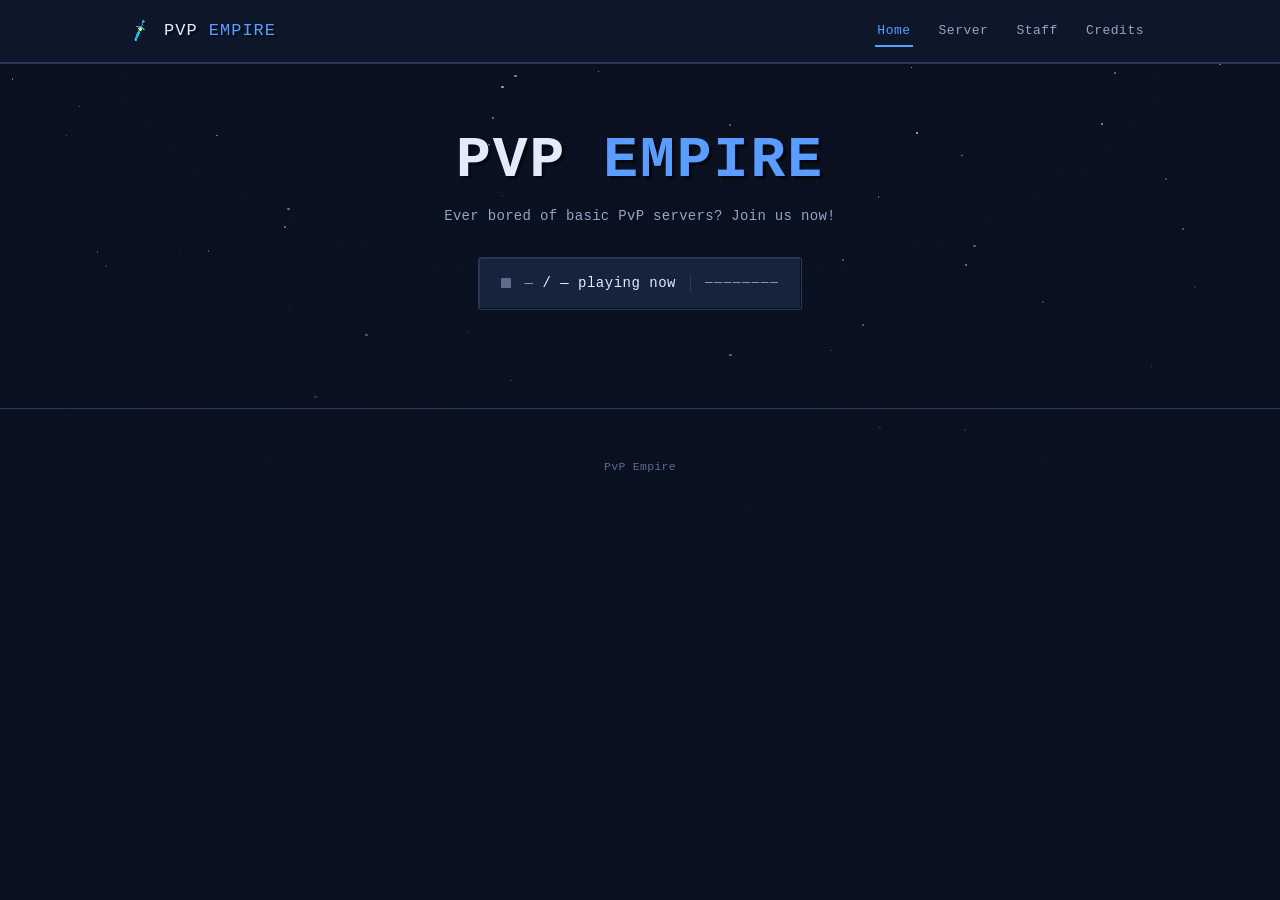
==== index.html @ 97fe82ff "a" ====
<!DOCTYPE html>
<html lang="en">
<head>
<meta charset="UTF-8">
<meta name="viewport" content="width=device-width, initial-scale=1.0">
<title>PvP Empire</title>
<meta name="description" content="PvP Empire">
<link rel="stylesheet" href="style.css">
</head>
<body>

<div class="bg-field" aria-hidden="true"></div>
<div class="bg-stars" id="bg-stars" aria-hidden="true"></div>
<div class="bg-vignette" aria-hidden="true"></div>

<header class="site-header">
  <div class="header-inner">
    <a href="#top" class="brand">
      <img src="assets/pvpempire.png" alt="PvP Empire" class="brand-logo" onerror="this.style.display='none'">
      <span class="brand-name">PVP <em>EMPIRE</em></span>
    </a>
    <nav class="site-nav">
      <a href="#top" data-page="top">Home</a>
      <a href="#server" data-page="server">Server</a>
      <a href="#staff" data-page="staff">Staff</a>
      <a href="#credits" data-page="credits">Credits</a>
    </nav>
  </div>
</header>

<main>

  <!-- ===== Hero ===== -->
  <section class="hero page-section" id="top">
    <div class="hero-inner">
      <h1 class="hero-title anim-drop anim-drop-1">PVP <em>EMPIRE</em></h1>
      <p class="hero-sub anim-drop anim-drop-2">Ever bored of basic PvP servers? Join us now!</p>

      <div class="hero-status slot anim-drop anim-drop-3">
        <span class="status-dot" id="hero-status-dot"></span>
        <span class="hero-status-text">
          <span class="count" id="hero-players">&mdash;</span> / <span id="hero-max">&mdash;</span> playing now
        </span>
        <span class="hero-status-divider"></span>
        <code id="hero-server-code">&mdash;&mdash;&mdash;&mdash;&mdash;&mdash;&mdash;&mdash;</code>
      </div>
    </div>

    <div class="hero-showcase slot anim-drop anim-drop-3" id="hero-showcase">
      <img src="assets/server.png" alt="Screenshot of the PvP Empire server" class="hero-showcase-img"
           onerror="this.closest('#hero-showcase').style.display='none'">
    </div>
  </section>


  <!-- ===== Server ===== -->
  <section class="section page-section" id="server">
    <h2 class="page-title">Server <em>Details</em></h2>
    <p class="page-sub"> </p>

    <div class="server-card slot" id="server-card">
      <div class="server-card-top">
        <div class="server-card-id">
          <span class="label">SERVER CODE</span>
          <div class="code-row">
            <code id="server-code">&mdash;&mdash;&mdash;&mdash;&mdash;&mdash;&mdash;&mdash;</code>
            <button class="copy-btn" id="copy-code-btn" title="Copy server code" type="button">&#10697;</button>
          </div>
        </div>
        <div id="status-pill"><span class="pill">Loading&hellip;</span></div>
      </div>

      <h3 class="server-name" id="server-name">Fetching server&hellip;</h3>

      <div class="server-stats">
        <div class="stat slot">
          <span class="stat-label">PLAYERS</span>
          <span class="stat-value"><span id="stat-players">0</span> / <span id="stat-max">0</span></span>
          <div class="stat-bar"><div class="stat-bar-fill" id="stat-bar-fill"></div></div>
        </div>
        <div class="stat slot">
          <span class="stat-label">ADMIN</span>
          <span class="stat-value" id="stat-admin">&mdash;</span>
        </div>
      </div>

      <p class="server-desc" id="server-desc">Loading description&hellip;</p>

      <div class="server-card-actions">
        <button class="btn btn--primary" id="list-players-btn" type="button">
          <img src="assets/players_online.png" alt="" class="btn-icon" onerror="this.style.display='none'">
          List Players
        </button>
        <button class="btn btn--ghost" id="refresh-btn" type="button">&#8635; Refresh</button>
        <a class="btn btn--ghost" id="discord-link" href="#" target="_blank" rel="noopener" hidden>Discord &#8599;</a>
      </div>
    </div>
  </section>

  <!-- ===== Staff ===== -->
  <section class="section page-section" id="staff">
    <h2 class="page-title">Admins &amp; <em>Staff</em></h2>
    <div class="staff-grid" id="staff-grid">
      <div class="staff-loading">Loading staff roster&hellip;</div>
    </div>
  </section>

  <!-- ===== Credits ===== -->
  <section class="section page-section" id="credits">
    <h2 class="page-title"><em>Credits</em></h2>
    <ul class="credits-list" id="credits-list">
      <li class="slot"><span class="credits-role">Loading</span><span class="credits-name">&hellip;</span></li>
    </ul>
  </section>

</main>

<footer class="site-footer">
  <p>PvP Empire</p>
</footer>

<!-- ===== Player List Modal ===== -->
<div class="modal-backdrop" id="players-modal" hidden>
  <div class="players-panel" role="dialog" aria-modal="true" aria-labelledby="players-panel-title">
    <div class="players-panel-header">
      <img src="assets/players_online.png" alt="" class="players-panel-icon" onerror="this.style.display='none'">
      <span class="players-panel-title" id="players-panel-title">Players online:</span>
      <span class="players-panel-count">
        <span id="players-count-online">0</span> <span class="count-sep">/</span> <span id="players-count-max">0</span>
      </span>
      <button class="players-panel-close" id="players-close-btn" type="button" aria-label="Close">&#10005;</button>
    </div>
    <div class="players-panel-body" id="players-panel-body">
      <div class="players-loading">Loading players&hellip;</div>
    </div>
  </div>
</div>

<script>
/* ============================================================
   PVP EMPIRE — SITE CONFIG
   Change SERVER_CODE below and the entire site follows.
   ============================================================ */
const CONFIG = {
  // The one value to rule them all — change your server here
  SERVER_CODE: "OSUMUJVE",

  SERVERLIST_API: "https://multicraft-production.up.railway.app/",
  LIST_PLAYERS_API: "https://multicraft-production.up.railway.app/proxy/list-players/",

  ADMINS_JSON: "data/admins.json",
  CREDITS_JSON: "data/credits.json",

  SKIN_PATH: "assets/skins/",
  GENDER_ICONS: {
    "": "assets/gender_boy.png",
    "male": "assets/gender_boy.png",
    "female": "assets/gender_girl.png",
    "admin": "assets/gender_admin.png",
    "staff": "assets/gender_staff.png"
  },
};

const ESC = "\u001b";

/* ---------- tiny helpers ---------- */
function $(sel) { return document.querySelector(sel); }
function $id(id) { return document.getElementById(id); }
function setText(id, text) { const el = $id(id); if (el) el.textContent = text; }
function setHTML(id, html) { const el = $id(id); if (el) el.innerHTML = html; }

function escapeHtml(str) {
  return String(str)
    .replace(/&/g, "&amp;").replace(/</g, "&lt;").replace(/>/g, "&gt;")
    .replace(/"/g, "&quot;").replace(/'/g, "&#39;");
}
function cssColor(name) {
  if (!name) return "inherit";
  return name.startsWith("#") ? name : name.toLowerCase();
}

/* ---------- MultiCraft tag parser ---------- */
function parseTag(tagStr) {
  if (!tagStr) return { premium: false, segments: [] };
  let premium = false;
  let rest = tagStr;
  const firstEsc = tagStr.indexOf(ESC);
  if (firstEsc > 0) {
    premium = true;
    rest = tagStr.slice(firstEsc);
  }
  const segments = [];
  const regex = new RegExp(ESC.replace(/[\\^$.*+?()[\]{}|]/g, "\\$&") + "\\(c@([^)]+)\\)([^" + ESC + "]*)", "g");
  let match, matched = false;
  while ((match = regex.exec(rest)) !== null) {
    matched = true;
    segments.push({ color: match[1], text: match[2] });
  }
  if (!matched && rest) segments.push({ color: null, text: rest });
  return { premium, segments };
}

function renderTagHtml(tagStr, fallbackName) {
  const { premium, segments } = parseTag(tagStr);
  let html = "";
   if (premium) {
    html += `<span class="player-premium-icon" title="Premium">💎</span>`;
   }
  if (segments.length) {
    for (const seg of segments) {
      const color = cssColor(seg.color);
      html += `<span style="color:${color}">${escapeHtml(seg.text)}</span>`;
    }
  } else {
    html += `<span class="player-name-plain">${escapeHtml(fallbackName || "")}</span>`;
  }
  return html;
}

function genderIcon(gender) {
  return CONFIG.GENDER_ICONS[gender] || CONFIG.GENDER_ICONS[""];
}

/* ==========================================================
   SERVER DATA — fetch once, render wherever the page has slots
   ========================================================== */
async function fetchServerData() {
  const res = await fetch(CONFIG.SERVERLIST_API, { cache: "no-store" });
  if (!res.ok) throw new Error("Bad response " + res.status);
  const data = await res.json();

  let server = data.favorites && data.favorites[CONFIG.SERVER_CODE];
  if (!server && Array.isArray(data.nearby)) {
    server = data.nearby.find(s => s.server_id === CONFIG.SERVER_CODE);
  }
  return server || null;
}

/* Renders into whatever hero / server-card elements exist on the
   current page — every setter is a no-op if the element is absent,
   so the same function works on index.html and server.html. */
function renderServer(server) {
  if (!server) {
    setText("server-name", "Server not found");
    setText("server-desc", `No server matching code "${CONFIG.SERVER_CODE}" was found.`);
    setHTML("status-pill", `<span class="pill pill--offline"><span class="pill-dot"></span>Offline</span>`);
    setText("hero-status-copy", "Server offline");
    return;
  }

  setText("server-code", server.server_id || CONFIG.SERVER_CODE);
  setText("hero-server-code", server.server_id || CONFIG.SERVER_CODE);
  setText("server-name", server.server_name || "Unnamed Server");
  setText("hero-server-name", server.server_name || "");
  setText("server-desc", server.description || "");

  const online = !!server.online && !server.suspended;
  const pillHtml = online
    ? `<span class="pill pill--online"><span class="pill-dot"></span>Online</span>`
    : `<span class="pill pill--offline"><span class="pill-dot"></span>Offline</span>`;
  setHTML("status-pill", pillHtml);
  setHTML("hero-status-pill", pillHtml);

  const players = server.connected_players ?? 0;
  const max = server.max_players ?? 0;
  setText("stat-players", players);
  setText("stat-max", max);
  setText("hero-players", players);
  setText("hero-max", max);
  const bar = $id("stat-bar-fill");
  if (bar) bar.style.width = max ? Math.min(100, (players / max) * 100) + "%" : "0%";

  setText("stat-admin", server.admin_name || "\u2014");
  setText("credits-owner", server.admin_name || "\u2014");

  const dot = $id("hero-status-dot");
  if (dot) dot.className = "status-dot " + (online ? "is-online" : "is-offline");

  const discordBtn = $id("discord-link");
  if (discordBtn) {
    if (server.url) { discordBtn.href = server.url; discordBtn.hidden = false; }
    else { discordBtn.hidden = true; }
  }

  const maxOut = $id("players-count-max");
  if (maxOut) maxOut.textContent = max;
}

async function loadServer() {
  try {
    const server = await fetchServerData();
    renderServer(server);
    return server;
  } catch (err) {
    console.error("Failed to fetch server list:", err);
    setText("server-name", "Unable to load server");
    setText("server-desc", "Could not reach the server list API. Try refreshing in a moment.");
    setHTML("status-pill", `<span class="pill pill--offline"><span class="pill-dot"></span>Offline</span>`);
    return null;
  }
}

/* ==========================================================
   PLAYER LIST (modal — server.html)
   ========================================================== */
async function fetchPlayers() {
  const body = $id("players-panel-body");
  if (!body) return;
  body.innerHTML = `<div class="players-loading">Loading players\u2026</div>`;
  try {
    const res = await fetch(CONFIG.LIST_PLAYERS_API + encodeURIComponent(CONFIG.SERVER_CODE), { cache: "no-store" });
    if (!res.ok) throw new Error("Bad response " + res.status);
    const data = await res.json();
    renderPlayers(data);
  } catch (err) {
    console.error("Failed to fetch players:", err);
    body.innerHTML = `<div class="players-error">Unable to load players right now. Please try again.</div>`;
  }
}

function renderPlayers(data) {
  const body = $id("players-panel-body");
  const players = Array.isArray(data.players) ? data.players : [];
  setText("players-count-online", players.length);
  setText("players-count-max", data.max_players ?? "\u2014");

  if (!players.length) {
    body.innerHTML = `<div class="players-empty">No players online right now.</div>`;
    return;
  }

  body.innerHTML = players.map(p => {
    const icon = genderIcon(p.gender);
    const tagHtml = p.tag ? renderTagHtml(p.tag, p.name) : `<span class="player-name-plain">${escapeHtml(p.name)}</span>`;
    return `
      <div class="player-row">
        <img class="player-gender-icon" src="${icon}" alt="" onerror="this.style.visibility='hidden'">
        <span class="player-tag-wrap">${tagHtml}</span>
      </div>`;
  }).join("");
}

function openPlayersModal() {
  const modal = $id("players-modal");
  if (!modal) return;
  modal.hidden = false;
  document.body.style.overflow = "hidden";
  fetchPlayers();
}
function closePlayersModal() {
  const modal = $id("players-modal");
  if (!modal) return;
  modal.hidden = true;
  document.body.style.overflow = "";
}

/* ==========================================================
   STAFF ROSTER (staff.html)
   ========================================================== */
async function loadStaff() {
  const grid = $id("staff-grid");
  if (!grid) return;
  try {
    const res = await fetch(CONFIG.ADMINS_JSON, { cache: "no-store" });
    if (!res.ok) throw new Error("Bad response " + res.status);
    const admins = await res.json();

    if (!Array.isArray(admins) || !admins.length) {
      grid.innerHTML = `<div class="staff-loading">No staff listed yet.</div>`;
      return;
    }

    grid.innerHTML = admins.map((a, i) => {
      const username = a.username || "";
      const skin = CONFIG.SKIN_PATH + username.toLowerCase() + ".png";
      return `
        <div class="staff-card slot reveal" style="transition-delay:${i * 60}ms">
          <img class="staff-skin" src="${skin}" alt="${escapeHtml(username)} skin"
               onerror="this.remove();">
          <div class="staff-name">${escapeHtml(username)}</div>
          <span class="staff-rank">${escapeHtml(a.rank || "Staff")}</span>
        </div>`;
    }).join("");
    observeReveals();
  } catch (err) {
    console.error("Failed to load staff roster:", err);
    grid.innerHTML = `<div class="staff-loading">Unable to load staff roster.</div>`;
  }
}

/* ==========================================================
   CREDITS (credits.html) — sourced from data/credits.json
   ========================================================== */
async function loadCredits() {
  const list = $id("credits-list");
  if (!list) return;
  try {
    const res = await fetch(CONFIG.CREDITS_JSON, { cache: "no-store" });
    if (!res.ok) throw new Error("Bad response " + res.status);
    const credits = await res.json();

    list.innerHTML = credits.map((c, i) => `
      <li class="slot reveal" style="transition-delay:${i * 60}ms">
        <span class="credits-role">${escapeHtml(c.role || "")}</span>
        <span class="credits-name" id="${c.dynamic === "owner" ? "credits-owner" : ""}">${escapeHtml(c.name || "\u2014")}</span>
      </li>`).join("");
    observeReveals();

    // Fill any "dynamic: owner" entry with the live admin name.
    if (credits.some(c => c.dynamic === "owner")) {
      const server = await fetchServerData().catch(() => null);
      if (server) setText("credits-owner", server.admin_name || "\u2014");
    }
  } catch (err) {
    console.error("Failed to load credits:", err);
    list.innerHTML = `<li class="slot"><span class="credits-role">Error</span><span class="credits-name">Unable to load credits.json</span></li>`;
  }
}

/* ==========================================================
   SCROLL-REVEAL ANIMATION
   ========================================================== */
let revealObserver;
function observeReveals() {
  if (!revealObserver) {
    revealObserver = new IntersectionObserver((entries) => {
      entries.forEach(entry => {
        if (entry.isIntersecting) {
          entry.target.classList.add("is-visible");
          revealObserver.unobserve(entry.target);
        }
      });
    }, { threshold: 0.15 });
  }
  document.querySelectorAll(".reveal:not(.is-visible)").forEach(el => revealObserver.observe(el));
}

/* ==========================================================
   ROUTER — only one section (page) is visible at a time
   ========================================================== */
const PAGES = ["top", "server", "staff", "credits"];

function showPage(page) {
  if (!PAGES.includes(page)) page = "top";

  document.querySelectorAll(".page-section").forEach(sec => {
    sec.classList.toggle("is-active", sec.id === page);
  });
  document.querySelectorAll(".site-nav a").forEach(a => {
    a.classList.toggle("is-active", a.dataset.page === page);
  });

  window.scrollTo({ top: 0 });
  observeReveals();
}

function initRouter() {
  const route = () => showPage((location.hash || "#top").slice(1));
  window.addEventListener("hashchange", route);
  route();
}

/* ==========================================================
   STAR BACKGROUND
   ========================================================== */
function initStars() {
  const field = $id("bg-stars");
  if (!field) return;
  const reduceMotion = window.matchMedia("(prefers-reduced-motion: reduce)").matches;
  const count = 110;
  let html = "";
  for (let i = 0; i < count; i++) {
    const x = (Math.random() * 100).toFixed(2);
    const y = (Math.random() * 100).toFixed(2);
    const size = (Math.random() * 1.6 + 0.8).toFixed(2);
    const opacity = (Math.random() * 0.5 + 0.35).toFixed(2);
    const delay = (Math.random() * 5).toFixed(2);
    const dur = (Math.random() * 3 + 2.5).toFixed(2);
    html += `<span class="star${reduceMotion ? "" : " star--twinkle"}" style="left:${x}%;top:${y}%;width:${size}px;height:${size}px;opacity:${opacity};${reduceMotion ? "" : `animation-delay:${delay}s;animation-duration:${dur}s;`}"></span>`;
  }
  field.innerHTML = html;
}

/* ==========================================================
   UI WIRING
   ========================================================== */
function init() {
  initRouter();
  initStars();
  observeReveals();

  const listBtn = $id("list-players-btn");
  if (listBtn) listBtn.addEventListener("click", openPlayersModal);

  const closeBtn = $id("players-close-btn");
  if (closeBtn) closeBtn.addEventListener("click", closePlayersModal);

  const modal = $id("players-modal");
  if (modal) modal.addEventListener("click", (e) => { if (e.target.id === "players-modal") closePlayersModal(); });

  document.addEventListener("keydown", (e) => { if (e.key === "Escape") closePlayersModal(); });

  const refreshBtn = $id("refresh-btn");

  if (refreshBtn) {
      refreshBtn.addEventListener("click", async () => {
        refreshBtn.disabled = true;
        refreshBtn.innerHTML = "⟳ Refreshing...";

        try {
            await loadServer();
        } catch (e) {
            console.error(e);
        }

        refreshBtn.innerHTML = "⟳ Refresh";
        refreshBtn.disabled = false;
    });
  }

  const copyBtn = $id("copy-code-btn");
  if (copyBtn) {
    copyBtn.addEventListener("click", () => {
      navigator.clipboard?.writeText(CONFIG.SERVER_CODE).then(() => {
        const original = copyBtn.textContent;
        copyBtn.textContent = "\u2713";
        setTimeout(() => (copyBtn.textContent = original), 1200);
      });
    });
  }

  // Each page only has the elements relevant to it — loadServer()
  // and the others all no-op gracefully where their targets are absent.
  if ($id("server-name") || $id("hero-status-dot")) loadServer();
  if ($id("staff-grid")) loadStaff();
  if ($id("credits-list")) loadCredits();
}

document.addEventListener("DOMContentLoaded", init);

</script>
</body>
</html>
---- style.css ----
/* ==========================================================
   PVP EMPIRE — THEME
   Design language: flat game-UI (inventory slots, hard pixel
   shadows, small radii) instead of glass panels / neon glow.
   Palette pulls from ore & block colors: obsidian, gold, emerald,
   redstone — not a generic dark-mode gradient.
   ========================================================== */

@font-face {
  font-family: "MultiCraftFont";
  src: url("assets/MultiCraftFont.ttf") format("truetype");
  font-display: swap;
}

:root {
  /* --- palette: dark blue / steel / emerald / redstone --- */
  --bg: #0a1120;
  --bg-2: #0e1729;
  --panel: #131f38;
  --panel-2: #17253f;
  --slot: #17233d;
  --slot-hover: #1e2d4d;

  --border: #28395c;
  --border-light: #3c5382;
  --bevel-light: rgba(255, 255, 255, 0.08);
  --bevel-dark: rgba(0, 0, 0, 0.55);

  --gold: #5b9dff;
  --gold-dim: #3d6fc4;
  --emerald: #4fd18b;
  --redstone: #ff5c5c;

  --text: #e3ebfa;
  --text-dim: #93a5c4;
  --text-faint: #5c6c8c;

  --font-mc: "MultiCraftFont", "Courier New", monospace;

  --radius: 3px;
  --radius-lg: 4px;
}

* { box-sizing: border-box; }
html { scroll-behavior: smooth; }

body {
  margin: 0;
  background: var(--bg);
  color: var(--text);
  font-family: var(--font-mc);
  font-size: 15px;
  line-height: 1.7;
  letter-spacing: 0.3px;
  -webkit-font-smoothing: antialiased;
}

a { color: inherit; text-decoration: none; }
img { max-width: 100%; display: block; }
ul { margin: 0; padding: 0; list-style: none; }
button, input { font-family: var(--font-mc); cursor: pointer; }
h1, h2, h3, h4, p, code { font-family: var(--font-mc); }

@media (prefers-reduced-motion: reduce) {
  *, *::before, *::after { animation-duration: 0.001ms !important; transition-duration: 0.001ms !important; }
}

/* ---------- ambient background: static pixel-grid texture, no moving blobs ---------- */
.bg-field {
  position: fixed; inset: 0; z-index: -1;
  background:
    linear-gradient(var(--bg-2) 1px, transparent 1px),
    linear-gradient(90deg, var(--bg-2) 1px, transparent 1px),
    var(--bg);
  background-size: 24px 24px;
  opacity: 0.6;
}
.bg-stars {
  position: fixed; inset: 0; z-index: -1; overflow: hidden;
}
.star {
  position: absolute;
  background: var(--text);
  border-radius: 50%;
}
.star--twinkle { animation: twinkle ease-in-out infinite; }
@keyframes twinkle {
  0%, 100% { opacity: 0.15; }
  50% { opacity: 1; }
}

.bg-vignette {
  position: fixed; inset: 0; z-index: -1;
  background: radial-gradient(ellipse 80% 60% at 50% 0%, transparent 40%, var(--bg) 95%);
}

/* ---------- shared: inventory-slot bevel ---------- */
.slot {
  background: var(--slot);
  border: 1px solid var(--border);
  border-radius: var(--radius);
  box-shadow:
    inset 1px 1px 0 var(--bevel-light),
    inset -1px -1px 0 var(--bevel-dark);
}

/* ---------- header ---------- */
.site-header {
  position: sticky; top: 0; z-index: 40;
  background: var(--bg-2);
  border-bottom: 2px solid var(--border);
}
.header-inner {
  max-width: 1080px; margin: 0 auto; padding: 12px 24px;
  display: flex; align-items: center; justify-content: space-between;
}
.brand { display: flex; align-items: center; gap: 10px; }
.brand-logo {
  width: 30px; height: 30px;
  image-rendering: pixelated;
  border-radius: var(--radius);
}
.brand-name {
  font-size: 17px; letter-spacing: 1px; color: var(--text);
  text-shadow: 2px 2px 0 rgba(0,0,0,0.5);
}
.brand-name em { font-style: normal; color: var(--gold); }

.site-nav { display: flex; gap: 4px; }
.site-nav a {
  position: relative;
  font-size: 13px; letter-spacing: 0.5px; color: var(--text-dim);
  padding: 8px 12px; border-radius: var(--radius);
  transition: color 0.15s, background 0.15s;
}
.site-nav a:hover { color: var(--text); background: var(--slot); }
.site-nav a.is-active { color: var(--gold); }
.site-nav a.is-active::after {
  content: ""; position: absolute; left: 10px; right: 10px; bottom: 3px; height: 2px;
  background: var(--gold);
}

/* ---------- reveal-on-scroll animation ---------- */
.reveal {
  opacity: 0; transform: translateY(14px);
  transition: opacity 0.5s ease, transform 0.5s ease;
}
.reveal.is-visible { opacity: 1; transform: none; }

@keyframes dropIn {
  from { opacity: 0; transform: translateY(-10px); }
  to { opacity: 1; transform: none; }
}
.anim-drop { animation: dropIn 0.5s ease both; }
.anim-drop-1 { animation-delay: 0.05s; }
.anim-drop-2 { animation-delay: 0.15s; }
.anim-drop-3 { animation-delay: 0.25s; }

/* ---------- hero (home) ---------- */
.hero { padding: 64px 24px 48px; text-align: center; }
.page-section { display: none; }
.page-section.is-active { display: block; }
.hero-inner { max-width: 640px; margin: 0 auto; }
.hero-title {
  font-size: clamp(36px, 8vw, 58px);
  margin: 0 0 10px; letter-spacing: 2px; line-height: 1.15;
  color: var(--text);
  text-shadow: 3px 3px 0 rgba(0,0,0,0.5);
}
.hero-title em { font-style: normal; color: var(--gold); }
.hero-sub { color: var(--text-dim); font-size: 14px; margin: 0 0 28px; }

.hero-status {
  display: inline-flex; align-items: center; gap: 14px;
  padding: 14px 22px; margin-bottom: 30px;
}
.status-dot {
  width: 10px; height: 10px; flex-shrink: 0; background: var(--text-faint);
  border-radius: 1px;
}
.status-dot.is-online { background: var(--emerald); animation: blink 2.2s steps(1) infinite; }
.status-dot.is-offline { background: var(--redstone); }
@keyframes blink { 0%, 60% { opacity: 1; } 30% { opacity: 0.4; } }

.hero-status-text { font-size: 14px; letter-spacing: 0.5px; }
.hero-status-text .count { color: var(--gold); }
.hero-status-divider { width: 1px; height: 18px; background: var(--border); }
#hero-server-code {
  font-size: 13px; color: var(--text-dim); letter-spacing: 1.5px;
}

/* ---------- server showcase image (home) ---------- */
.hero-showcase {
  max-width: 720px; margin: 0 auto; padding: 6px;
  transition: transform 0.2s ease;
}
.hero-showcase-img {
  width: 100%; display: block;
  border-radius: 2px;
  image-rendering: pixelated;
}
.hero-showcase:hover { transform: translateY(-3px); }

/* ---------- portal cards (home nav) ---------- */
.portals {
  max-width: 900px; margin: 0 auto; padding: 0 24px 64px;
  display: grid; grid-template-columns: repeat(3, 1fr); gap: 14px;
}
.portal-card {
  padding: 22px 18px;
  transition: transform 0.15s, background 0.15s;
}
.portal-card:hover { background: var(--slot-hover); transform: translateY(-2px); }
.portal-card:active { transform: translateY(0); }
.portal-mark { font-size: 22px; color: var(--gold); margin-bottom: 10px; }
.portal-title { font-size: 15px; margin-bottom: 6px; }
.portal-desc { font-size: 12.5px; color: var(--text-faint); line-height: 1.6; }

/* ---------- sections / page header ---------- */
.section { max-width: 900px; margin: 0 auto; padding: 44px 24px 64px; scroll-margin-top: 70px; }
.page-title {
  font-size: 26px; letter-spacing: 1px; margin: 0 0 6px;
  text-shadow: 2px 2px 0 rgba(0,0,0,0.5);
}
.page-title em { font-style: normal; color: var(--gold); }
.page-sub { color: var(--text-faint); font-size: 13px; margin: 0 0 30px; }

/* ---------- server card ---------- */
.server-card { padding: 24px; }
.server-card-top {
  display: flex; align-items: flex-start; justify-content: space-between; gap: 16px;
  flex-wrap: wrap; margin-bottom: 18px;
  padding-bottom: 18px; border-bottom: 1px solid var(--border);
}
.server-card-id .label { font-size: 10.5px; letter-spacing: 1.5px; color: var(--text-faint); }
.code-row { display: flex; align-items: center; gap: 8px; margin-top: 6px; }
#server-code {
  font-size: 16px; letter-spacing: 2px; color: var(--gold);
  background: var(--bg-2); border: 1px solid var(--border);
  padding: 6px 10px; border-radius: var(--radius);
}
.copy-btn {
  width: 32px; height: 32px; border-radius: var(--radius);
  background: var(--slot); border: 1px solid var(--border); color: var(--text-dim);
  font-size: 13px; transition: color 0.15s;
}
.copy-btn:hover { color: var(--gold); }
.copy-btn:active { transform: translateY(1px); }

/* status pill — only state now is online / offline */
.pill {
  font-size: 11.5px; font-weight: 400; padding: 6px 12px; border-radius: var(--radius);
  border: 1px solid var(--border); color: var(--text-dim);
  display: inline-flex; align-items: center; gap: 6px; letter-spacing: 0.5px;
}
.pill--online { color: var(--emerald); border-color: var(--emerald); }
.pill--offline { color: var(--redstone); border-color: var(--redstone); }
.pill-dot { width: 6px; height: 6px; border-radius: 50%; background: currentColor; }

.server-name { font-size: 21px; margin: 4px 0 18px; letter-spacing: 0.5px; }

.server-stats {
  display: grid; grid-template-columns: repeat(2, 1fr); gap: 12px;
  margin-bottom: 20px;
}
.stat { padding: 12px 14px; }
.stat-label { display: block; font-size: 10.5px; letter-spacing: 1px; color: var(--text-faint); margin-bottom: 6px; }
.stat-value { font-size: 15px; color: var(--text); }
.stat-bar { margin-top: 9px; height: 6px; border-radius: var(--radius); background: var(--bg-2); overflow: hidden; border: 1px solid var(--border); }
.stat-bar-fill { height: 100%; width: 0%; background: var(--gold-dim); transition: width 0.5s ease; }

.server-desc { color: var(--text-dim); white-space: pre-line; font-size: 13.5px; margin: 0 0 22px; }

.server-card-actions { display: flex; gap: 10px; flex-wrap: wrap; }
.btn {
  display: inline-flex; align-items: center; gap: 8px;
  padding: 11px 18px; border-radius: var(--radius); font-size: 13px; letter-spacing: 0.5px;
  border: 1px solid var(--border);
  transition: transform 0.1s, background 0.15s;
}
.btn-icon { width: 15px; height: 15px; }
.btn--primary {
  background: var(--gold-dim); color: #0a1120; border-color: var(--gold-dim);
  box-shadow: inset 1px 1px 0 rgba(255,255,255,0.25), inset -1px -1px 0 rgba(0,0,0,0.3);
}
.btn--primary:hover { background: var(--gold); }
.btn--ghost { background: var(--slot); color: var(--text-dim); }
.btn--ghost:hover { color: var(--text); background: var(--slot-hover); }
.btn:active { transform: translateY(1px); box-shadow: none; }

/* ---------- staff grid ---------- */
.staff-grid {
  display: grid; grid-template-columns: repeat(auto-fill, minmax(180px, 1fr)); gap: 14px;
}
.staff-loading, .players-loading, .players-empty, .players-error {
  color: var(--text-faint); font-size: 13px; padding: 20px 4px; grid-column: 1 / -1;
}
.staff-card {
  padding: 16px; text-align: center; transition: transform 0.15s, background 0.15s;
}
.staff-card:hover { transform: translateY(-2px); background: var(--slot-hover); }
.staff-skin {
  width: 96px; height: 96px; margin: 0 auto 14px; border-radius: var(--radius);
  object-fit: contain; background: var(--bg-2); border: 1px solid var(--border);
  image-rendering: pixelated;
}
.staff-name { font-size: 13.5px; margin-bottom: 6px; }
.staff-rank {
  display: inline-block; font-size: 10.5px; letter-spacing: 0.5px;
  color: var(--gold); background: var(--bg-2); border: 1px solid var(--border-light);
  border-radius: var(--radius); padding: 3px 9px;
}

/* ---------- credits ---------- */
.credits-list li {
  display: flex; justify-content: space-between; align-items: center;
  padding: 16px 18px; margin-bottom: 8px;
  font-size: 13.5px;
}
.credits-role { color: var(--text-faint); font-size: 11px; letter-spacing: 1px; }
.credits-name { color: var(--text); }

/* ---------- footer ---------- */
.site-footer {
  text-align: center; padding: 36px 24px 56px; color: var(--text-faint); font-size: 11.5px;
  border-top: 1px solid var(--border); margin-top: 20px;
}

/* ==========================================================
   PLAYER LIST MODAL
   ========================================================== */
.modal-backdrop {
  position: fixed; inset: 0; z-index: 100;
  background: rgba(10, 8, 5, 0.75);
  display: flex; align-items: center; justify-content: center;
  padding: 20px;
}
.modal-backdrop[hidden] { display: none; }

.players-panel {
  width: 100%; max-width: 400px;
  background: var(--panel);
  border: 1px solid var(--border-light);
  border-radius: var(--radius-lg);
  box-shadow: 4px 4px 0 rgba(0,0,0,0.45);
  overflow: hidden;
  animation: panelIn 0.16s ease-out;
}
@keyframes panelIn { from { opacity: 0; transform: translateY(6px); } to { opacity: 1; transform: none; } }

.players-panel-header {
  display: flex; align-items: center; gap: 10px;
  padding: 14px 14px 14px 14px;
  border-bottom: 1px solid var(--border);
  background: var(--bg-2);
}
.players-panel-icon { width: 22px; height: 22px; }
.players-panel-title { font-size: 14px; flex: 1; }
.players-panel-count { font-size: 13.5px; }
#players-count-online { color: var(--emerald); }
.count-sep { color: var(--text-faint); margin: 0 2px; }
#players-count-max { color: var(--text); }
.players-panel-close {
  width: 28px; height: 28px; border-radius: var(--radius); margin-left: 4px;
  background: var(--slot); border: 1px solid var(--border);
  color: var(--redstone); font-size: 12px;
  display: flex; align-items: center; justify-content: center;
  transition: background 0.15s;
}
.players-panel-close:hover { background: var(--slot-hover); }
.players-panel-close:active { transform: translateY(1px); }

.players-panel-body {
  max-height: 60vh; overflow-y: auto;
  padding: 10px;
  display: flex; flex-direction: column; gap: 8px;
}
.players-panel-body::-webkit-scrollbar { width: 8px; }
.players-panel-body::-webkit-scrollbar-thumb { background: var(--border-light); border-radius: 999px; }

.player-row {
  display: flex; align-items: center; gap: 10px;
  background: var(--slot);
  border: 1px solid var(--border);
  border-radius: var(--radius);
  padding: 10px 12px;
  font-size: 13px;
  transition: background 0.15s;
}
.player-row:hover { background: var(--slot-hover); }
.player-gender-icon { width: 18px; height: 18px; flex-shrink: 0; image-rendering: pixelated; }
.player-tag-wrap { white-space: nowrap; overflow: hidden; text-overflow: ellipsis; }
.player-premium-icon { width: 14px; height: 14px; vertical-align: -2px; margin-right: 2px; }
.player-name-plain { color: var(--text); }

/* ---------- responsive ---------- */
@media (max-width: 640px) {
  .server-stats { grid-template-columns: 1fr; }
  .portals { grid-template-columns: 1fr; }
  .server-card-top { flex-direction: column; }
  .site-nav { gap: 0; }
  .hero-status { flex-direction: column; gap: 8px; }
  .hero-status-divider { display: none; }
}
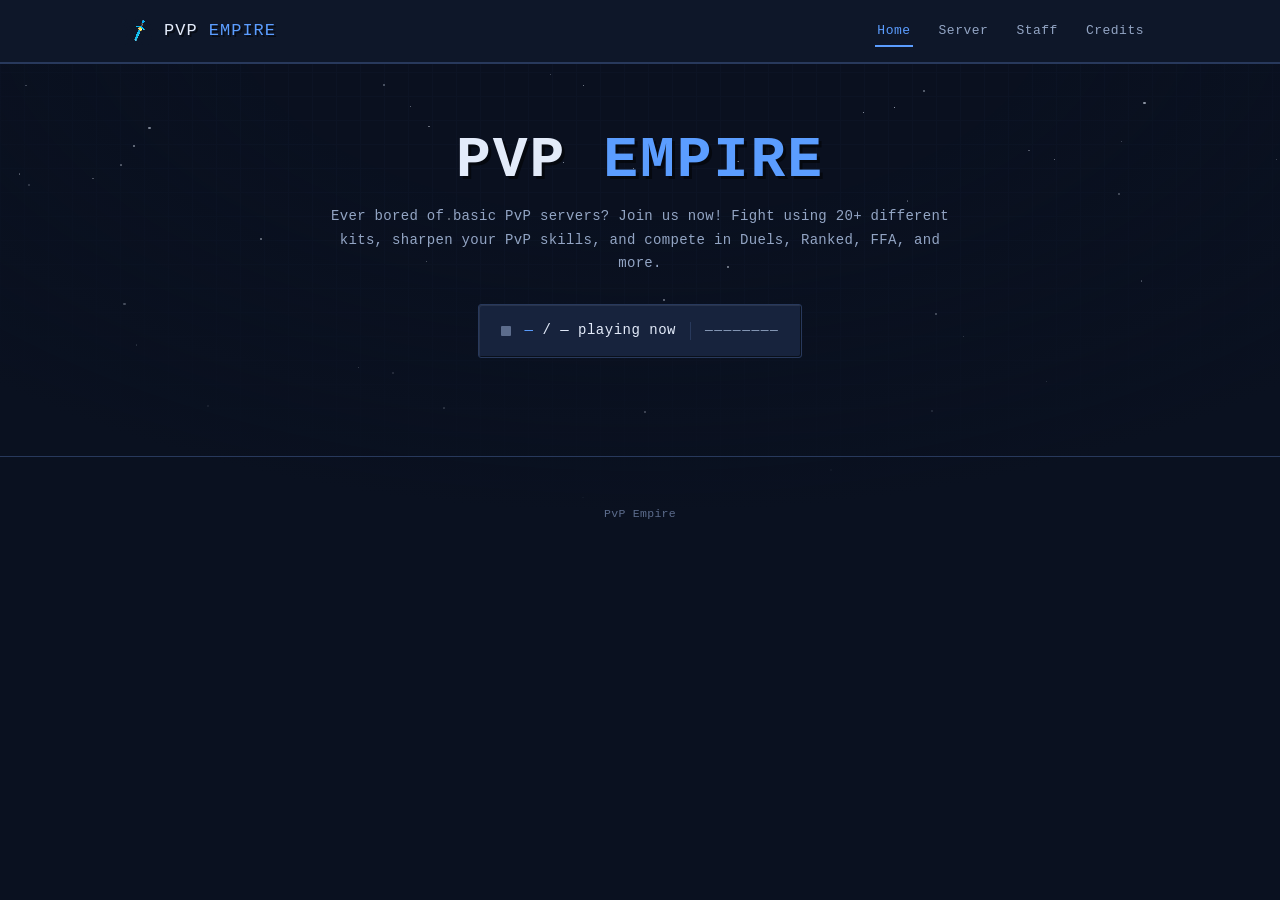
==== commit 0f3b190a: "Update index.html" ====
--- a/index.html
+++ b/index.html
@@ -34,7 +34,7 @@
   <section class="hero page-section" id="top">
     <div class="hero-inner">
       <h1 class="hero-title anim-drop anim-drop-1">PVP <em>EMPIRE</em></h1>
-      <p class="hero-sub anim-drop anim-drop-2">Ever bored of basic PvP servers? Join us now!</p>
+      <p class="hero-sub anim-drop anim-drop-2">Ever bored of basic PvP servers? Join us now! Fight using 20+ different kits, sharpen your PvP skills, and compete in Duels, Ranked, FFA, and more.</p>
 
       <div class="hero-status slot anim-drop anim-drop-3">
         <span class="status-dot" id="hero-status-dot"></span>
@@ -540,4 +540,4 @@
 
 </script>
 </body>
-</html>+</html>
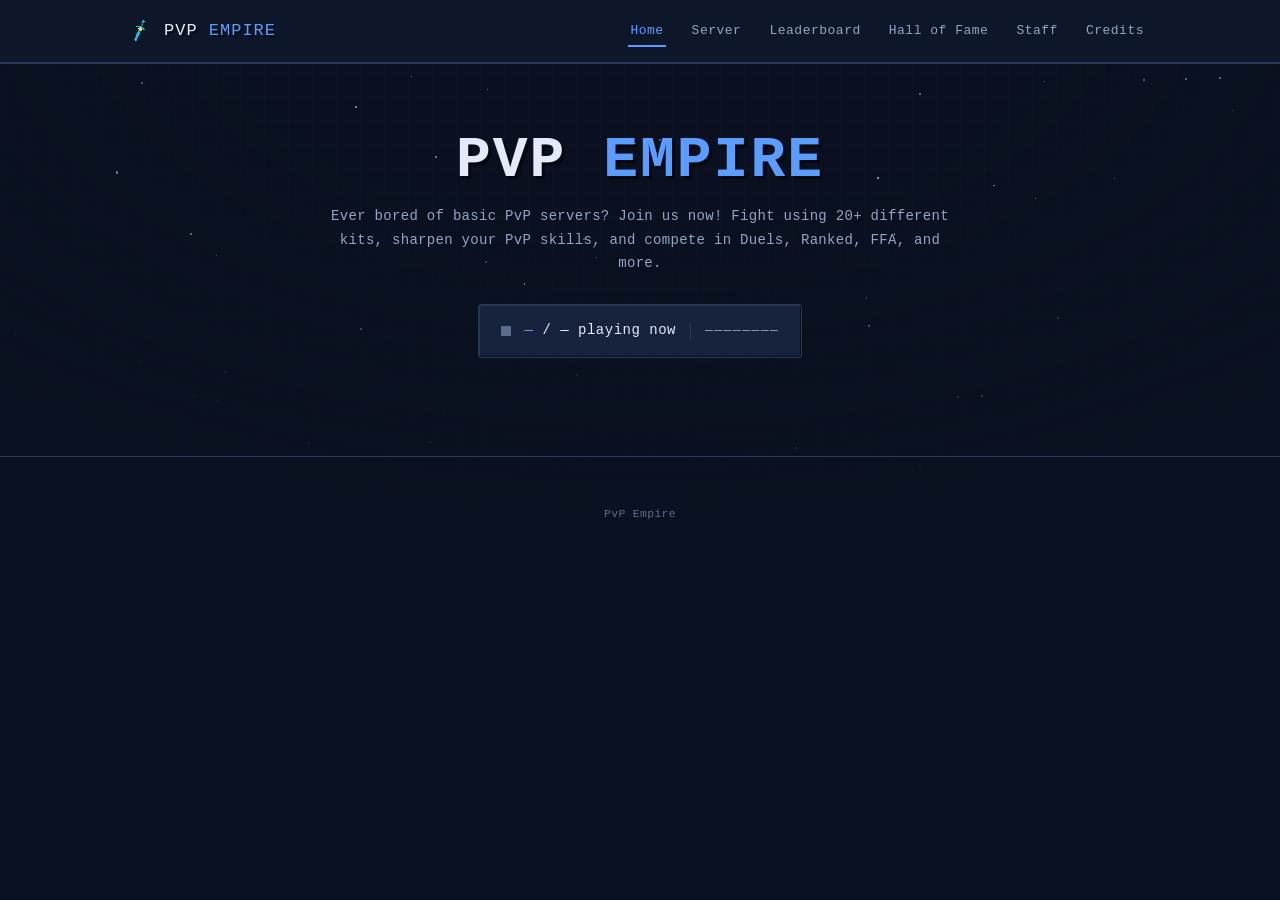
==== commit 618be167: "Add Hall of Fame page and placeholders" ====
--- a/index.html
+++ b/index.html
@@ -22,6 +22,8 @@
     <nav class="site-nav">
       <a href="#top" data-page="top">Home</a>
       <a href="#server" data-page="server">Server</a>
+      <a href="#leaderboard" data-page="leaderboard">Leaderboard</a>
+      <a href="#halloffame" data-page="halloffame">Hall of Fame</a>
       <a href="#staff" data-page="staff">Staff</a>
       <a href="#credits" data-page="credits">Credits</a>
     </nav>
@@ -97,11 +99,36 @@
     </div>
   </section>
 
+  <!-- ===== Leaderboard ===== -->
+  <section class="section page-section" id="leaderboard">
+    <h2 class="page-title">Empire <em>Leaderboard</em></h2>
+    <p class="page-sub">Top players of PvP Empire. Click on a player to check their tier rank on mtctiers.com.</p>
+    <div class="leaderboard-grid" id="leaderboard-grid">
+      <div class="leaderboard-loading">Loading leaderboard&hellip;</div>
+    </div>
+  </section>
+
+  <!-- ===== Hall of Fame ===== -->
+  <section class="section page-section" id="halloffame">
+    <h2 class="page-title">Hall of <em>Fame</em></h2>
+    <p class="page-sub">Honoring legendary figures who have made history in PvP Empire.</p>
+    <div class="halloffame-grid" id="halloffame-grid">
+      <div class="halloffame-loading">Loading Hall of Fame&hellip;</div>
+    </div>
+  </section>
+
   <!-- ===== Staff ===== -->
   <section class="section page-section" id="staff">
     <h2 class="page-title">Admins &amp; <em>Staff</em></h2>
     <div class="staff-grid" id="staff-grid">
       <div class="staff-loading">Loading staff roster&hellip;</div>
+    </div>
+  </section>
+
+  <!-- ===== Staff Profile ===== -->
+  <section class="section page-section" id="profile">
+    <div id="profile-container">
+      <div class="profile-loading">Loading profile&hellip;</div>
     </div>
   </section>
 
@@ -150,6 +177,8 @@
 
   ADMINS_JSON: "data/admins.json",
   CREDITS_JSON: "data/credits.json",
+  LEADERBOARD_JSON: "data/leaderboard.json",
+  HALLOFFAME_JSON: "data/halloffame.json",
 
   SKIN_PATH: "assets/skins/",
   GENDER_ICONS: {
@@ -159,6 +188,10 @@
     "admin": "assets/gender_admin.png",
     "staff": "assets/gender_staff.png"
   },
+};
+
+const state = {
+  admins: []
 };
 
 const ESC = "\u001b";
@@ -357,34 +390,195 @@
 /* ==========================================================
    STAFF ROSTER (staff.html)
    ========================================================== */
+async function getAdmins() {
+  if (state.admins.length) return state.admins;
+  try {
+    const res = await fetch(CONFIG.ADMINS_JSON, { cache: "no-store" });
+    if (!res.ok) throw new Error("Bad response " + res.status);
+    state.admins = await res.json();
+    return state.admins;
+  } catch (err) {
+    console.error("Failed to load admins:", err);
+    return [];
+  }
+}
+
 async function loadStaff() {
   const grid = $id("staff-grid");
   if (!grid) return;
+  grid.innerHTML = `<div class="staff-loading">Loading staff roster&hellip;</div>`;
+  const admins = await getAdmins();
+  if (!admins.length) {
+    grid.innerHTML = `<div class="staff-loading">No staff listed yet.</div>`;
+    return;
+  }
+
+  grid.innerHTML = admins.map((a, i) => {
+    const username = a.username || "";
+    const skin = CONFIG.SKIN_PATH + username.toLowerCase() + ".png";
+    return `
+      <a href="#profile?username=${encodeURIComponent(username)}" class="staff-card slot reveal" style="transition-delay:${i * 60}ms">
+        <img class="staff-skin" src="${skin}" alt="${escapeHtml(username)} skin"
+             onerror="this.remove();">
+        <div class="staff-name">${escapeHtml(username)}</div>
+        <span class="staff-rank">${escapeHtml(a.rank || "Staff")}</span>
+      </a>`;
+  }).join("");
+  observeReveals();
+}
+
+/* ==========================================================
+   STAFF PROFILE (profile.html)
+   ========================================================== */
+async function renderProfilePage(username) {
+  const container = $id("profile-container");
+  if (!container) return;
+  
+  if (!username) {
+    container.innerHTML = `<div class="profile-error">No username specified.</div>`;
+    return;
+  }
+  
+  container.innerHTML = `<div class="profile-loading">Loading profile&hellip;</div>`;
+  
+  const admins = await getAdmins();
+  const staff = admins.find(a => a.username.toLowerCase() === username.toLowerCase());
+  
+  if (!staff) {
+    container.innerHTML = `
+      <div class="profile-error">
+        <h3>Staff Member Not Found</h3>
+        <p>Could not find a staff member named "${escapeHtml(username)}".</p>
+        <a href="#staff" class="btn btn--ghost">&larr; Back to Staff</a>
+      </div>`;
+    return;
+  }
+  
+  const skin = CONFIG.SKIN_PATH + staff.username.toLowerCase() + ".png";
+  
+  let tierLinkHtml = "";
+  if (!["mario34", "blade"].includes(staff.username.toLowerCase())) {
+    tierLinkHtml = `
+      <div class="profile-tier">
+        <span class="tier-label">Tier Rank:</span>
+        <a href="https://mtctiers.com/?player=${encodeURIComponent(staff.username)}" target="_blank" rel="noopener" class="profile-tier-link">
+          View on mtctiers.com &nearr;
+        </a>
+      </div>`;
+  }
+  
+  container.innerHTML = `
+    <div class="profile-header-back">
+      <a href="#staff" class="back-link">&larr; Back to Staff</a>
+    </div>
+    <div class="profile-card slot">
+      <div class="profile-hero">
+        <img class="profile-skin" src="${skin}" alt="${escapeHtml(staff.username)} skin" onerror="this.style.display='none';">
+        <div class="profile-identity">
+          <h2 class="profile-name">${escapeHtml(staff.username)}</h2>
+          <span class="profile-rank-badge">${escapeHtml(staff.rank || "Staff")}</span>
+          ${tierLinkHtml}
+        </div>
+      </div>
+      
+      <div class="profile-info-box slot">
+        <h4 class="info-box-title">ABOUT</h4>
+        <div class="info-box-content">
+          <p class="placeholder-text">Description and profile details for ${escapeHtml(staff.username)} will be added here soon.</p>
+        </div>
+      </div>
+    </div>
+  `;
+}
+
+/* ==========================================================
+   LEADERBOARD (leaderboard.html)
+   ========================================================== */
+async function loadLeaderboard() {
+  const grid = $id("leaderboard-grid");
+  if (!grid) return;
   try {
-    const res = await fetch(CONFIG.ADMINS_JSON, { cache: "no-store" });
+    const res = await fetch(CONFIG.LEADERBOARD_JSON, { cache: "no-store" });
     if (!res.ok) throw new Error("Bad response " + res.status);
-    const admins = await res.json();
-
-    if (!Array.isArray(admins) || !admins.length) {
-      grid.innerHTML = `<div class="staff-loading">No staff listed yet.</div>`;
+    const leaderboard = await res.json();
+
+    if (!Array.isArray(leaderboard) || !leaderboard.length) {
+      grid.innerHTML = `<div class="leaderboard-loading">No leaderboard entries yet.</div>`;
       return;
     }
 
-    grid.innerHTML = admins.map((a, i) => {
-      const username = a.username || "";
+    grid.innerHTML = leaderboard.map((player, i) => {
+      const username = player.username || "";
+      const rankNum = player.rank || (i + 1);
+      
+      let rankBadge = `#${rankNum}`;
+      let rankClass = "";
+      if (rankNum === 1) {
+        rankBadge = "🏆 #1";
+        rankClass = "rank-first";
+      } else if (rankNum === 2) {
+        rankBadge = "🥈 #2";
+        rankClass = "rank-second";
+      } else if (rankNum === 3) {
+        rankBadge = "🥉 #3";
+        rankClass = "rank-third";
+      }
+
+      return `
+        <a href="https://mtctiers.com/?player=${encodeURIComponent(username)}" 
+           target="_blank" 
+           rel="noopener" 
+           class="leaderboard-row slot reveal ${rankClass}" 
+           style="transition-delay:${i * 40}ms">
+          <div class="leaderboard-rank">${rankBadge}</div>
+          <div class="leaderboard-name">${escapeHtml(username)}</div>
+          <div class="leaderboard-action">View Tier &nearr;</div>
+        </a>`;
+    }).join("");
+    observeReveals();
+  } catch (err) {
+    console.error("Failed to load leaderboard:", err);
+    grid.innerHTML = `<div class="leaderboard-loading">Unable to load leaderboard.</div>`;
+  }
+}
+
+/* ==========================================================
+   HALL OF FAME (halloffame.html)
+   ========================================================== */
+async function loadHallOfFame() {
+  const grid = $id("halloffame-grid");
+  if (!grid) return;
+  try {
+    const res = await fetch(CONFIG.HALLOFFAME_JSON, { cache: "no-store" });
+    if (!res.ok) throw new Error("Bad response " + res.status);
+    const hallofFame = await res.json();
+
+    if (!Array.isArray(hallofFame) || !hallofFame.length) {
+      grid.innerHTML = `<div class="halloffame-loading">No inductees listed yet.</div>`;
+      return;
+    }
+
+    grid.innerHTML = hallofFame.map((legend, i) => {
+      const username = legend.username || "";
       const skin = CONFIG.SKIN_PATH + username.toLowerCase() + ".png";
+      const achievement = legend.achievement || "";
+      const description = legend.description || "";
+      
       return `
-        <div class="staff-card slot reveal" style="transition-delay:${i * 60}ms">
-          <img class="staff-skin" src="${skin}" alt="${escapeHtml(username)} skin"
-               onerror="this.remove();">
-          <div class="staff-name">${escapeHtml(username)}</div>
-          <span class="staff-rank">${escapeHtml(a.rank || "Staff")}</span>
+        <div class="hall-card slot reveal" style="transition-delay:${i * 80}ms">
+          <div class="hall-card-inner">
+            <span class="hall-badge">LEGEND</span>
+            <img class="hall-skin" src="${skin}" alt="${escapeHtml(username)} skin" onerror="this.src='assets/gender_admin.png';">
+            <h3 class="hall-name">${escapeHtml(username)}</h3>
+            <span class="hall-achievement">${escapeHtml(achievement)}</span>
+            <p class="hall-desc">${escapeHtml(description)}</p>
+          </div>
         </div>`;
     }).join("");
     observeReveals();
   } catch (err) {
-    console.error("Failed to load staff roster:", err);
-    grid.innerHTML = `<div class="staff-loading">Unable to load staff roster.</div>`;
+    console.error("Failed to load Hall of Fame:", err);
+    grid.innerHTML = `<div class="halloffame-loading">Unable to load Hall of Fame roster.</div>`;
   }
 }
 
@@ -438,9 +632,13 @@
 /* ==========================================================
    ROUTER — only one section (page) is visible at a time
    ========================================================== */
-const PAGES = ["top", "server", "staff", "credits"];
-
-function showPage(page) {
+const PAGES = ["top", "server", "leaderboard", "halloffame", "staff", "credits", "profile"];
+
+function showPage(pageWithQuery) {
+  const parts = pageWithQuery.split("?");
+  let page = parts[0];
+  const query = parts[1] || "";
+
   if (!PAGES.includes(page)) page = "top";
 
   document.querySelectorAll(".page-section").forEach(sec => {
@@ -449,6 +647,12 @@
   document.querySelectorAll(".site-nav a").forEach(a => {
     a.classList.toggle("is-active", a.dataset.page === page);
   });
+
+  if (page === "profile") {
+    const params = new URLSearchParams(query);
+    const username = params.get("username");
+    renderProfilePage(username);
+  }
 
   window.scrollTo({ top: 0 });
   observeReveals();
@@ -532,6 +736,8 @@
   // Each page only has the elements relevant to it — loadServer()
   // and the others all no-op gracefully where their targets are absent.
   if ($id("server-name") || $id("hero-status-dot")) loadServer();
+  if ($id("leaderboard-grid")) loadLeaderboard();
+  if ($id("halloffame-grid")) loadHallOfFame();
   if ($id("staff-grid")) loadStaff();
   if ($id("credits-list")) loadCredits();
 }
--- a/style.css
+++ b/style.css
@@ -296,6 +296,7 @@
   color: var(--text-faint); font-size: 13px; padding: 20px 4px; grid-column: 1 / -1;
 }
 .staff-card {
+  display: block;
   padding: 16px; text-align: center; transition: transform 0.15s, background 0.15s;
 }
 .staff-card:hover { transform: translateY(-2px); background: var(--slot-hover); }
@@ -401,4 +402,296 @@
   .site-nav { gap: 0; }
   .hero-status { flex-direction: column; gap: 8px; }
   .hero-status-divider { display: none; }
+}
+
+/* ---------- leaderboard grid / rows ---------- */
+.leaderboard-grid {
+  display: flex;
+  flex-direction: column;
+  gap: 10px;
+  max-width: 700px;
+  margin: 0 auto;
+}
+.leaderboard-loading {
+  color: var(--text-faint);
+  font-size: 13px;
+  padding: 20px 4px;
+}
+.leaderboard-row {
+  display: flex;
+  align-items: center;
+  justify-content: space-between;
+  padding: 16px 20px;
+  transition: transform 0.15s, background 0.15s;
+  cursor: pointer;
+}
+.leaderboard-row:hover {
+  transform: translateX(4px);
+  background: var(--slot-hover);
+}
+.leaderboard-row:active {
+  transform: translateX(2px);
+}
+.leaderboard-rank {
+  font-size: 15px;
+  font-weight: bold;
+  color: var(--text-dim);
+  width: 70px;
+}
+.leaderboard-name {
+  font-size: 16px;
+  color: var(--text);
+  flex: 1;
+}
+.leaderboard-action {
+  font-size: 11px;
+  letter-spacing: 0.5px;
+  color: var(--text-faint);
+  transition: color 0.15s;
+}
+.leaderboard-row:hover .leaderboard-action {
+  color: var(--gold);
+}
+
+/* Custom top 3 styling */
+.leaderboard-row.rank-first {
+  border-color: var(--gold);
+}
+.leaderboard-row.rank-first .leaderboard-rank {
+  color: #ffd700; /* gold trophy color */
+}
+.leaderboard-row.rank-first .leaderboard-name {
+  color: #ffd700;
+  text-shadow: 1px 1px 0 rgba(0,0,0,0.6);
+}
+.leaderboard-row.rank-second {
+  border-color: var(--text-dim);
+}
+.leaderboard-row.rank-second .leaderboard-rank {
+  color: #c0c0c0; /* silver trophy color */
+}
+.leaderboard-row.rank-third {
+  border-color: var(--gold-dim);
+}
+.leaderboard-row.rank-third .leaderboard-rank {
+  color: #cd7f32; /* bronze trophy color */
+}
+
+/* ---------- staff profile page ---------- */
+.profile-header-back {
+  margin-bottom: 24px;
+}
+.back-link {
+  display: inline-flex;
+  align-items: center;
+  font-size: 13.5px;
+  color: var(--text-dim);
+  transition: color 0.15s;
+}
+.back-link:hover {
+  color: var(--gold);
+}
+
+.profile-card {
+  padding: 30px;
+  max-width: 600px;
+  margin: 0 auto;
+  display: flex;
+  flex-direction: column;
+  gap: 24px;
+}
+
+.profile-hero {
+  display: flex;
+  align-items: center;
+  gap: 24px;
+}
+
+.profile-skin {
+  width: 120px;
+  height: 120px;
+  border-radius: var(--radius);
+  object-fit: contain;
+  background: var(--bg-2);
+  border: 1px solid var(--border);
+  image-rendering: pixelated;
+  box-shadow: inset 1px 1px 0 var(--bevel-light), inset -1px -1px 0 var(--bevel-dark);
+}
+
+.profile-identity {
+  display: flex;
+  flex-direction: column;
+  gap: 8px;
+  align-items: flex-start;
+}
+
+.profile-name {
+  font-size: 28px;
+  margin: 0;
+  letter-spacing: 1px;
+  text-shadow: 2px 2px 0 rgba(0,0,0,0.5);
+  color: var(--text);
+}
+
+.profile-rank-badge {
+  display: inline-block;
+  font-size: 12px;
+  letter-spacing: 0.5px;
+  color: var(--gold);
+  background: var(--bg-2);
+  border: 1px solid var(--border-light);
+  border-radius: var(--radius);
+  padding: 4px 12px;
+}
+
+.profile-info-box {
+  padding: 20px;
+  background: var(--panel-2); /* slightly darker/contrasting panel for the description */
+}
+
+.info-box-title {
+  font-size: 11px;
+  letter-spacing: 1.5px;
+  color: var(--text-faint);
+  margin: 0 0 12px;
+  text-transform: uppercase;
+}
+
+.info-box-content {
+  font-size: 14px;
+  color: var(--text-dim);
+  line-height: 1.6;
+}
+
+.placeholder-text {
+  margin: 0;
+  font-style: italic;
+}
+
+.profile-loading, .profile-error {
+  color: var(--text-faint);
+  font-size: 14px;
+  padding: 40px 0;
+  text-align: center;
+}
+
+.profile-error h3 {
+  color: var(--redstone);
+  font-size: 18px;
+  margin: 0 0 10px;
+}
+
+.profile-error p {
+  color: var(--text-dim);
+  margin: 0 0 20px;
+}
+
+@media (max-width: 640px) {
+  .profile-hero {
+    flex-direction: column;
+    text-align: center;
+    align-items: center;
+  }
+  .profile-identity {
+    align-items: center;
+  }
+  .profile-card {
+    padding: 20px;
+  }
+}
+
+.profile-tier {
+  margin-top: 10px;
+  font-size: 13px;
+  color: var(--text-dim);
+  display: flex;
+  align-items: center;
+  gap: 6px;
+}
+.profile-tier-link {
+  color: var(--gold);
+  text-decoration: underline;
+  transition: color 0.15s;
+}
+.profile-tier-link:hover {
+  color: var(--text);
+}
+
+/* ---------- hall of fame grid / cards ---------- */
+.halloffame-grid {
+  display: grid;
+  grid-template-columns: repeat(auto-fill, minmax(240px, 1fr));
+  gap: 20px;
+  max-width: 900px;
+  margin: 0 auto;
+}
+.halloffame-loading {
+  color: var(--text-faint);
+  font-size: 13px;
+  padding: 40px 0;
+  text-align: center;
+  grid-column: 1 / -1;
+}
+.hall-card {
+  border-color: var(--gold-dim);
+  transition: transform 0.2s ease, border-color 0.2s ease, box-shadow 0.2s ease;
+}
+.hall-card:hover {
+  transform: translateY(-4px);
+  border-color: var(--gold);
+  box-shadow: 0 4px 15px rgba(91, 157, 255, 0.2), 
+              inset 1px 1px 0 var(--bevel-light), 
+              inset -1px -1px 0 var(--bevel-dark);
+}
+.hall-card-inner {
+  padding: 24px;
+  text-align: center;
+  display: flex;
+  flex-direction: column;
+  align-items: center;
+}
+.hall-badge {
+  font-size: 9px;
+  font-weight: bold;
+  background: var(--gold-dim);
+  color: #0a1120;
+  border-radius: var(--radius);
+  padding: 2px 8px;
+  letter-spacing: 1px;
+  margin-bottom: 16px;
+  display: inline-block;
+}
+.hall-skin {
+  width: 90px;
+  height: 90px;
+  object-fit: contain;
+  margin-bottom: 16px;
+  image-rendering: pixelated;
+  border: 1px solid var(--border);
+  background: var(--bg-2);
+  padding: 4px;
+  border-radius: var(--radius);
+}
+.hall-name {
+  font-size: 18px;
+  margin: 0 0 6px;
+  color: var(--gold);
+  text-shadow: 1px 1px 0 rgba(0,0,0,0.6);
+}
+.hall-achievement {
+  font-size: 11px;
+  color: var(--text);
+  letter-spacing: 0.5px;
+  border-bottom: 1px solid var(--border);
+  padding-bottom: 10px;
+  margin-bottom: 10px;
+  width: 100%;
+  display: block;
+}
+.hall-desc {
+  font-size: 12.5px;
+  color: var(--text-dim);
+  line-height: 1.5;
+  margin: 0;
+  font-style: italic;
 }
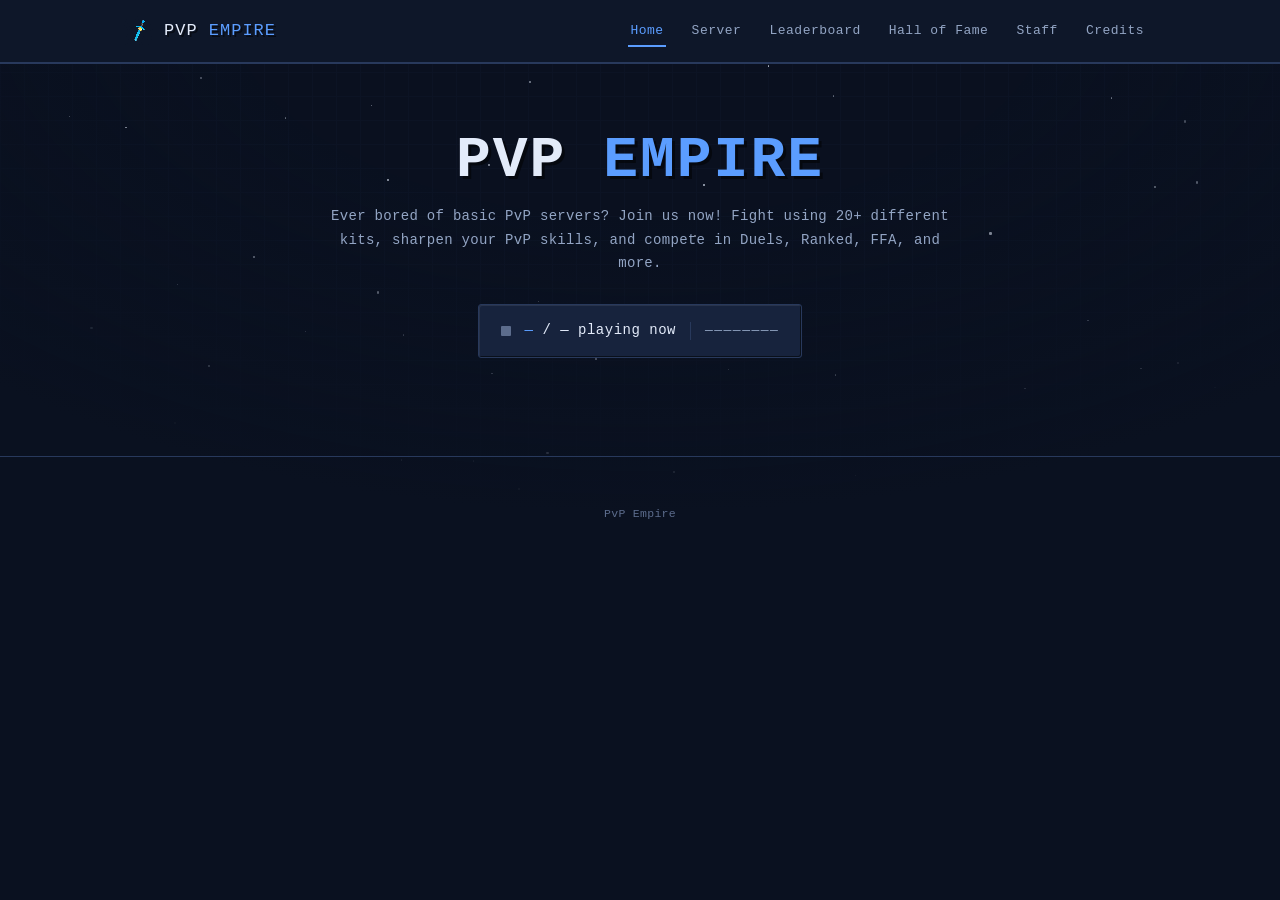
==== commit 49716469: "Update Hall of Fame placeholders and clean layout" ====
--- a/index.html
+++ b/index.html
@@ -561,16 +561,13 @@
     grid.innerHTML = hallofFame.map((legend, i) => {
       const username = legend.username || "";
       const skin = CONFIG.SKIN_PATH + username.toLowerCase() + ".png";
-      const achievement = legend.achievement || "";
       const description = legend.description || "";
       
       return `
         <div class="hall-card slot reveal" style="transition-delay:${i * 80}ms">
           <div class="hall-card-inner">
-            <span class="hall-badge">LEGEND</span>
             <img class="hall-skin" src="${skin}" alt="${escapeHtml(username)} skin" onerror="this.src='assets/gender_admin.png';">
             <h3 class="hall-name">${escapeHtml(username)}</h3>
-            <span class="hall-achievement">${escapeHtml(achievement)}</span>
             <p class="hall-desc">${escapeHtml(description)}</p>
           </div>
         </div>`;
--- a/style.css
+++ b/style.css
@@ -650,17 +650,6 @@
   flex-direction: column;
   align-items: center;
 }
-.hall-badge {
-  font-size: 9px;
-  font-weight: bold;
-  background: var(--gold-dim);
-  color: #0a1120;
-  border-radius: var(--radius);
-  padding: 2px 8px;
-  letter-spacing: 1px;
-  margin-bottom: 16px;
-  display: inline-block;
-}
 .hall-skin {
   width: 90px;
   height: 90px;
@@ -674,19 +663,9 @@
 }
 .hall-name {
   font-size: 18px;
-  margin: 0 0 6px;
+  margin: 0 0 10px;
   color: var(--gold);
   text-shadow: 1px 1px 0 rgba(0,0,0,0.6);
-}
-.hall-achievement {
-  font-size: 11px;
-  color: var(--text);
-  letter-spacing: 0.5px;
-  border-bottom: 1px solid var(--border);
-  padding-bottom: 10px;
-  margin-bottom: 10px;
-  width: 100%;
-  display: block;
 }
 .hall-desc {
   font-size: 12.5px;
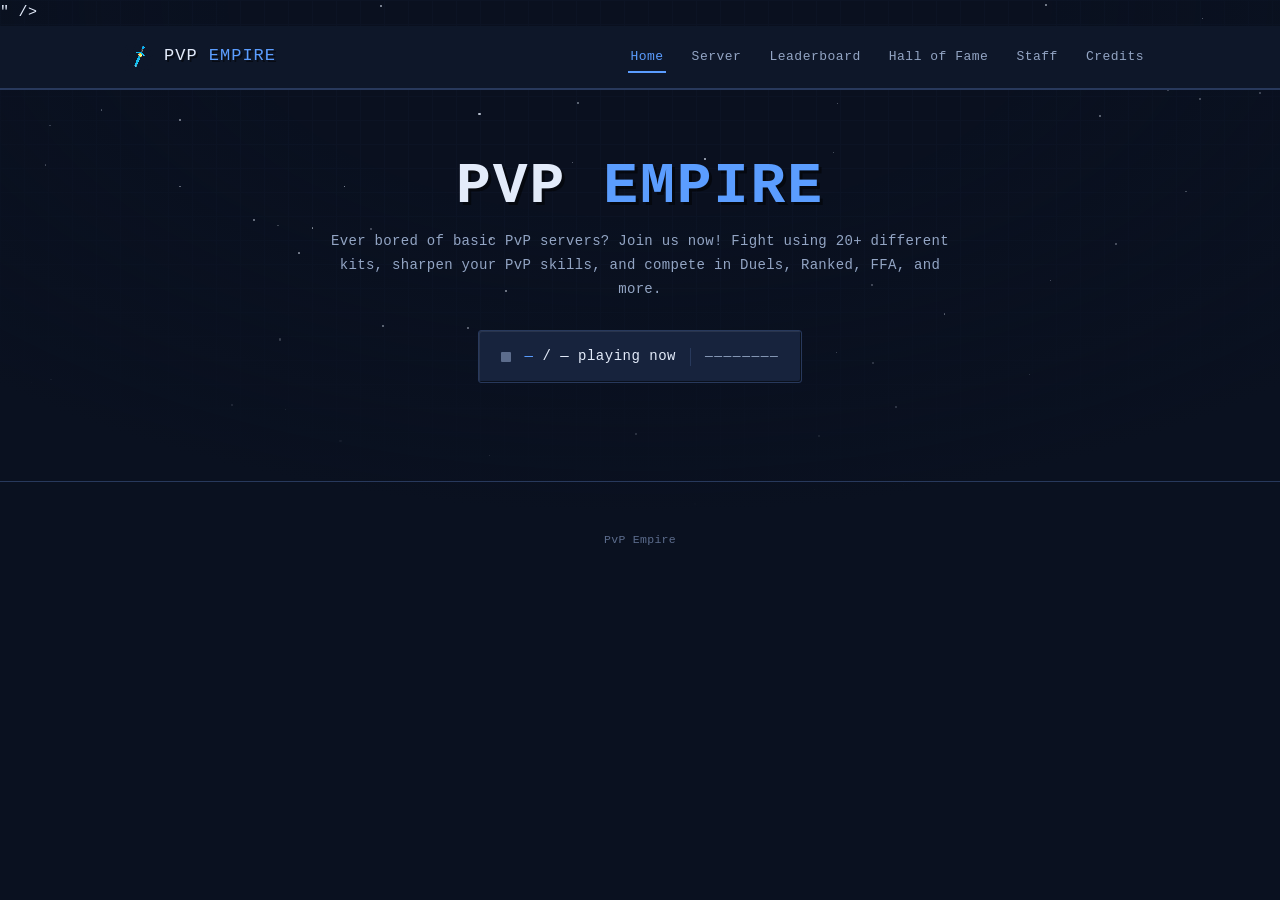
==== commit cdb834a9: "Support staff about descriptions in admins.json" ====
--- a/index.html
+++ b/index.html
@@ -1,6 +1,12 @@
 <!DOCTYPE html>
+<meta property="og:title" content="PvP Empire" />
+<meta property="og:description" content="Unique MultiCraft PvP Server" />
+<meta property="og:image" content="https://pvpempire.github.io/pvpempire/assets/pvpempire.png">" />
+<meta property="og:url" content="https://pvpempire.github.io/pvpempire/" />
+<meta property="og:type" content="website" />
 <html lang="en">
 <head>
+<link rel="icon" type="pvpempire.png" href="favicon.png">
 <meta charset="UTF-8">
 <meta name="viewport" content="width=device-width, initial-scale=1.0">
 <title>PvP Empire</title>
@@ -101,7 +107,7 @@
 
   <!-- ===== Leaderboard ===== -->
   <section class="section page-section" id="leaderboard">
-    <h2 class="page-title">Empire <em>Leaderboard</em></h2>
+    <h2 class="page-title">PvP Empire <em>Leaderboard</em></h2>
     <p class="page-sub">Top players of PvP Empire. Click on a player to check their tier rank on mtctiers.com.</p>
     <div class="leaderboard-grid" id="leaderboard-grid">
       <div class="leaderboard-loading">Loading leaderboard&hellip;</div>
@@ -179,6 +185,7 @@
   CREDITS_JSON: "data/credits.json",
   LEADERBOARD_JSON: "data/leaderboard.json",
   HALLOFFAME_JSON: "data/halloffame.json",
+  TIERS_BASE_URL: "https://mtctiers.com/?player=",
 
   SKIN_PATH: "assets/skins/",
   GENDER_ICONS: {
@@ -461,12 +468,16 @@
     tierLinkHtml = `
       <div class="profile-tier">
         <span class="tier-label">Tier Rank:</span>
-        <a href="https://mtctiers.com/?player=${encodeURIComponent(staff.username)}" target="_blank" rel="noopener" class="profile-tier-link">
+        <a href="${CONFIG.TIERS_BASE_URL}${encodeURIComponent(staff.username)}" target="_blank" rel="noopener" class="profile-tier-link">
           View on mtctiers.com &nearr;
         </a>
       </div>`;
   }
   
+  const aboutText = staff.about || `Description and profile details for ${staff.username} will be added here soon.`;
+  const isPlaceholder = !staff.about;
+  const formattedAbout = escapeHtml(aboutText).replace(/\n/g, "<br>");
+
   container.innerHTML = `
     <div class="profile-header-back">
       <a href="#staff" class="back-link">&larr; Back to Staff</a>
@@ -484,7 +495,7 @@
       <div class="profile-info-box slot">
         <h4 class="info-box-title">ABOUT</h4>
         <div class="info-box-content">
-          <p class="placeholder-text">Description and profile details for ${escapeHtml(staff.username)} will be added here soon.</p>
+          <p class="${isPlaceholder ? 'placeholder-text' : ''}">${formattedAbout}</p>
         </div>
       </div>
     </div>
@@ -510,6 +521,7 @@
     grid.innerHTML = leaderboard.map((player, i) => {
       const username = player.username || "";
       const rankNum = player.rank || (i + 1);
+      const link = player.link || `${CONFIG.TIERS_BASE_URL}${encodeURIComponent(username)}`;
       
       let rankBadge = `#${rankNum}`;
       let rankClass = "";
@@ -525,7 +537,7 @@
       }
 
       return `
-        <a href="https://mtctiers.com/?player=${encodeURIComponent(username)}" 
+        <a href="${escapeHtml(link)}" 
            target="_blank" 
            rel="noopener" 
            class="leaderboard-row slot reveal ${rankClass}" 
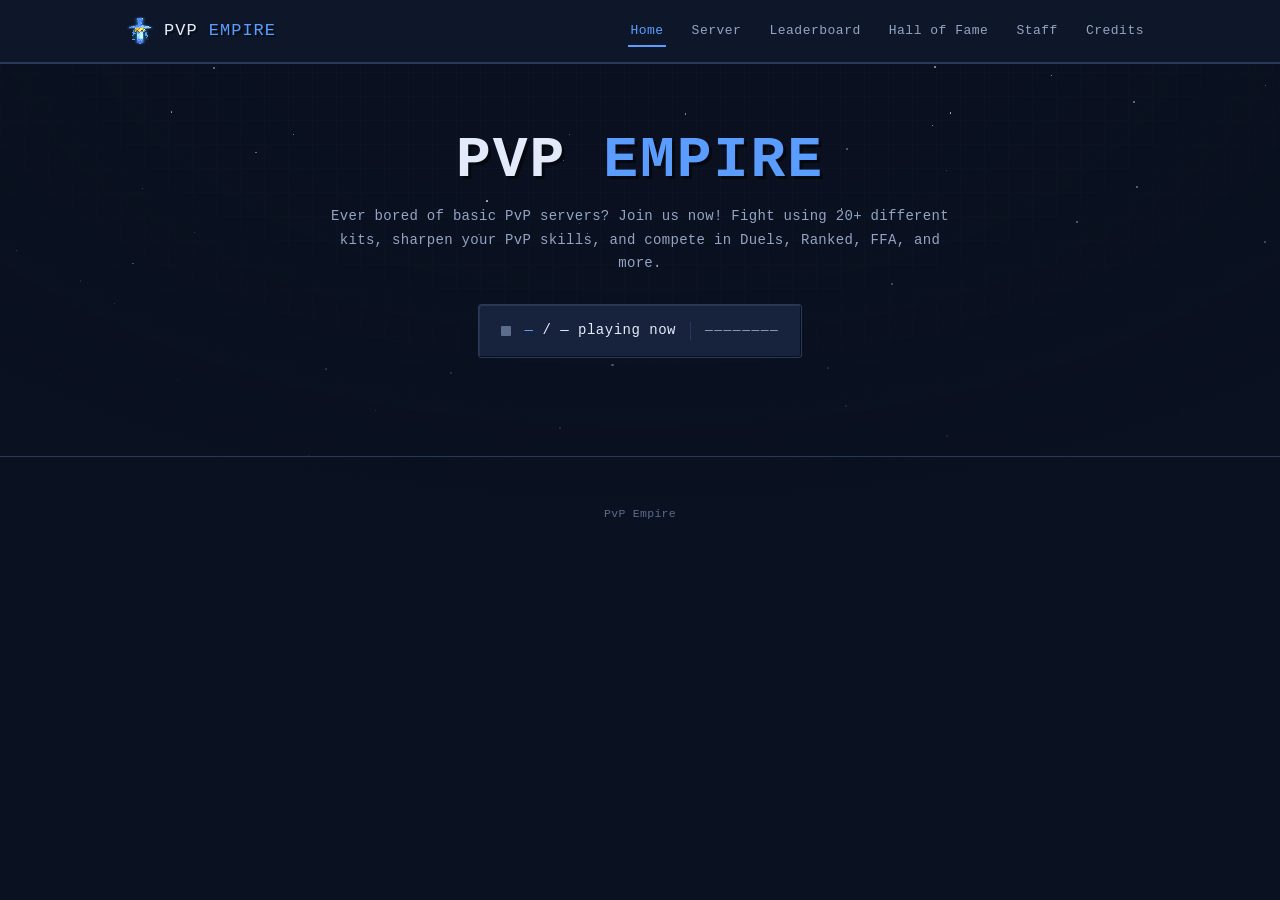
==== commit 42ff173e: "Update index.html" ====
--- a/index.html
+++ b/index.html
@@ -1,16 +1,26 @@
 <!DOCTYPE html>
-<meta property="og:title" content="PvP Empire" />
-<meta property="og:description" content="Unique MultiCraft PvP Server" />
-<meta property="og:image" content="https://pvpempire.github.io/pvpempire/assets/pvpempire.png">" />
-<meta property="og:url" content="https://pvpempire.github.io/pvpempire/" />
-<meta property="og:type" content="website" />
-<html lang="en">
+<html lang="en" translate="no">
 <head>
-<link rel="icon" type="pvpempire.png" href="favicon.png">
 <meta charset="UTF-8">
 <meta name="viewport" content="width=device-width, initial-scale=1.0">
+
 <title>PvP Empire</title>
-<meta name="description" content="PvP Empire">
+<link rel="icon" type="image/png" href="assets/pvpempire.png">
+
+<meta property="og:type" content="website">
+<meta property="og:url" content="https://pvpempire.github.io/pvpempire/">
+<meta property="og:title" content="PvP Empire">
+<meta property="og:description" content="Unique MultiCraft PvP Server.">
+<meta property="og:image" content="https://pvpempire.github.io/pvpempire/assets/pvpempire.png">
+
+<meta property="twitter:card" content="summary_large_image">
+<meta property="twitter:url" content="https://pvpempire.github.io/">
+<meta property="twitter:title" content="PvP Empire">
+<meta property="twitter:description" content="Unique MultiCraft PvP Server.">
+<meta property="twitter:image" content="https://pvpempire.github.io/pvpempire/assets/pvpempire.png">
+
+<meta name="theme-color" content="#00bfff">
+
 <link rel="stylesheet" href="style.css">
 </head>
 <body>
